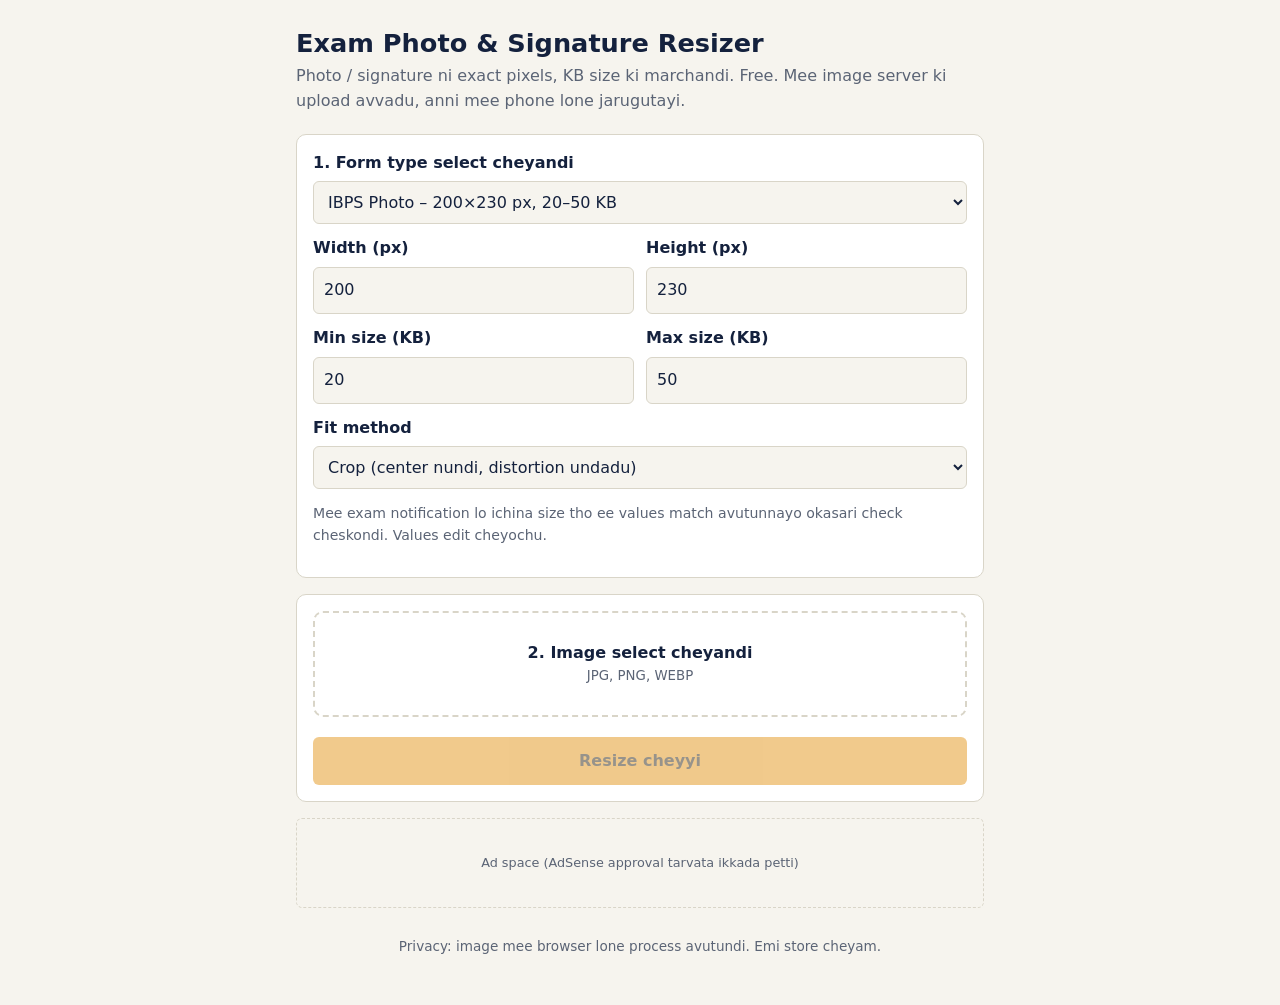
==== index.html @ 24c1ca70 "Add files via upload" ====
<!DOCTYPE html>
<html lang="en">
<head>
<meta charset="utf-8">
<meta name="viewport" content="width=device-width, initial-scale=1">
<title>Exam Photo & Signature Resizer – Free, no upload</title>
<meta name="description" content="Resize photo and signature to exact pixels and KB size for exam forms (IBPS, SSC, RRB and more). Works in your browser. Your image never leaves your phone.">
<style>
:root{--bg:#f6f4ee;--ink:#14213d;--muted:#5b6475;--line:#d9d5c8;--card:#fff;--accent:#e08a00;--accent-ink:#1a1200;--ok:#1d7a46;--bad:#b3261e}
@media (prefers-color-scheme:dark){:root{--bg:#0f1524;--ink:#eef0f6;--muted:#9aa3b8;--line:#2a3350;--card:#172036;--accent:#f2a21a;--accent-ink:#1a1200;--ok:#5fd18c;--bad:#ff8a80}}
*{box-sizing:border-box}
body{margin:0;background:var(--bg);color:var(--ink);font:16px/1.55 system-ui,"Noto Sans Telugu","Segoe UI",Roboto,sans-serif}
main{max-width:720px;margin:0 auto;padding:20px 16px 48px}
h1{font-size:1.6rem;line-height:1.25;margin:8px 0 4px}
.sub{color:var(--muted);margin:0 0 20px}
.card{background:var(--card);border:1px solid var(--line);border-radius:10px;padding:16px;margin-bottom:16px}
label{display:block;font-weight:600;margin:0 0 6px}
select,input[type=number]{width:100%;padding:10px;border:1px solid var(--line);border-radius:6px;background:var(--bg);color:var(--ink);font:inherit}
.row{display:grid;grid-template-columns:repeat(2,1fr);gap:12px;margin-top:12px}
.drop{display:block;border:2px dashed var(--line);border-radius:10px;padding:28px 12px;text-align:center;cursor:pointer;font-weight:600}
.drop:focus-within,.drop:hover{border-color:var(--accent)}
.drop input{position:absolute;opacity:0;width:1px;height:1px}
.drop small{display:block;font-weight:400;color:var(--muted)}
button{font:inherit;font-weight:700;padding:12px 18px;border:0;border-radius:6px;background:var(--accent);color:var(--accent-ink);cursor:pointer;width:100%;margin-top:14px}
button:disabled{opacity:.45;cursor:not-allowed}
button:focus-visible,select:focus-visible,input:focus-visible{outline:3px solid var(--ink);outline-offset:2px}
#out{display:none}
#out.show{display:block}
canvas{max-width:100%;height:auto;border:1px solid var(--line);background:#fff;display:block;margin:0 auto}
.stat{margin:12px 0 0;font-weight:600;text-align:center}
.ok{color:var(--ok)}.bad{color:var(--bad)}
.note{font-size:.88rem;color:var(--muted)}
.ad{min-height:90px;border:1px dashed var(--line);border-radius:6px;display:flex;align-items:center;justify-content:center;color:var(--muted);font-size:.8rem;margin:16px 0}
footer{font-size:.85rem;color:var(--muted);text-align:center;margin-top:28px}
</style>
</head>
<body>
<main>
<h1>Exam Photo & Signature Resizer</h1>
<p class="sub">Photo / signature ni exact pixels, KB size ki marchandi. Free. Mee image server ki upload avvadu, anni mee phone lone jarugutayi.</p>

<section class="card">
  <label for="preset">1. Form type select cheyandi</label>
  <select id="preset">
    <option value="200,230,20,50">IBPS Photo – 200×230 px, 20–50 KB</option>
    <option value="140,60,10,20">IBPS Signature – 140×60 px, 10–20 KB</option>
    <option value="200,230,20,50">Generic Photo – 200×230 px, 20–50 KB</option>
    <option value="140,60,10,20">Generic Signature – 140×60 px, 10–20 KB</option>
    <option value="custom">Custom (nenu enter chestanu)</option>
  </select>
  <div class="row">
    <div><label for="w">Width (px)</label><input id="w" type="number" min="20" max="4000" value="200"></div>
    <div><label for="h">Height (px)</label><input id="h" type="number" min="20" max="4000" value="230"></div>
    <div><label for="minkb">Min size (KB)</label><input id="minkb" type="number" min="1" value="20"></div>
    <div><label for="maxkb">Max size (KB)</label><input id="maxkb" type="number" min="1" value="50"></div>
  </div>
  <div style="margin-top:12px">
    <label for="mode">Fit method</label>
    <select id="mode">
      <option value="crop">Crop (center nundi, distortion undadu)</option>
      <option value="pad">Full image, white padding</option>
      <option value="stretch">Stretch (exact size ki)</option>
    </select>
  </div>
  <p class="note">Mee exam notification lo ichina size tho ee values match avutunnayo okasari check cheskondi. Values edit cheyochu.</p>
</section>

<section class="card">
  <label class="drop" for="file">2. Image select cheyandi<small>JPG, PNG, WEBP</small>
    <input id="file" type="file" accept="image/*">
  </label>
  <button id="go" disabled>Resize cheyyi</button>
</section>

<section class="card" id="out" aria-live="polite">
  <canvas id="cv"></canvas>
  <p class="stat" id="stat"></p>
  <button id="dl">Download JPG</button>
</section>

<div class="ad" aria-label="Advertisement">Ad space (AdSense approval tarvata ikkada petti)</div>

<footer>Privacy: image mee browser lone process avutundi. Emi store cheyam.</footer>
</main>

<script>
const $=id=>document.getElementById(id);
const preset=$('preset'),W=$('w'),H=$('h'),MIN=$('minkb'),MAX=$('maxkb'),mode=$('mode'),file=$('file'),go=$('go'),out=$('out'),cv=$('cv'),stat=$('stat'),dl=$('dl');
let img=null,blob=null,name='image';

preset.onchange=()=>{
  if(preset.value==='custom')return;
  const [w,h,mn,mx]=preset.value.split(',');
  W.value=w;H.value=h;MIN.value=mn;MAX.value=mx;
};
[W,H,MIN,MAX].forEach(el=>el.oninput=()=>{preset.value='custom'});

file.onchange=()=>{
  const f=file.files[0];
  if(!f)return;
  name=f.name.replace(/\.[^.]+$/,'');
  const url=URL.createObjectURL(f);
  const im=new Image();
  im.onload=()=>{img=im;go.disabled=false;go.textContent='Resize cheyyi ('+f.name+')'};
  im.onerror=()=>{img=null;go.disabled=true;alert('Ee image open avvaledu. Vere JPG/PNG try cheyandi.')};
  im.src=url;
};

function draw(w,h){
  cv.width=w;cv.height=h;
  const c=cv.getContext('2d');
  c.fillStyle='#fff';c.fillRect(0,0,w,h);
  const iw=img.naturalWidth,ih=img.naturalHeight,m=mode.value;
  if(m==='stretch')c.drawImage(img,0,0,w,h);
  else if(m==='crop'){
    const s=Math.max(w/iw,h/ih),sw=w/s,sh=h/s;
    c.drawImage(img,(iw-sw)/2,(ih-sh)/2,sw,sh,0,0,w,h);
  }else{
    const s=Math.min(w/iw,h/ih),dw=iw*s,dh=ih*s;
    c.drawImage(img,(w-dw)/2,(h-dh)/2,dw,dh);
  }
}

const toBlob=q=>new Promise(r=>cv.toBlob(r,'image/jpeg',q));

go.onclick=async()=>{
  const w=+W.value,h=+H.value,mn=+MIN.value*1024,mx=+MAX.value*1024;
  if(!w||!h||!mx||mn>mx){alert('Width, height, size values correct ga enter cheyandi.');return}
  draw(w,h);
  // Binary search for the highest quality that stays under max size
  let lo=0.05,hi=0.98,best=null;
  for(let i=0;i<9;i++){
    const q=(lo+hi)/2,b=await toBlob(q);
    if(b.size<=mx){best=b;lo=q}else hi=q;
  }
  if(!best)best=await toBlob(0.05);
  blob=best;
  const kb=(blob.size/1024).toFixed(1);
  let msg,cls;
  if(blob.size>mx){msg=`${kb} KB. Max ${MAX.value} KB kante ekkuva undi. Width/height tagginchandi leka Crop method try cheyandi.`;cls='bad'}
  else if(blob.size<mn){msg=`${kb} KB. Min ${MIN.value} KB kante takkuva undi. Pedda resolution image tho try cheyandi.`;cls='bad'}
  else{msg=`${w}×${h} px, ${kb} KB. Size correct!`;cls='ok'}
  stat.textContent=msg;stat.className='stat '+cls;
  out.classList.add('show');
  dl.disabled=false;
  out.scrollIntoView({behavior:'smooth',block:'nearest'});
};

dl.onclick=()=>{
  if(!blob)return;
  const a=document.createElement('a');
  a.href=URL.createObjectURL(blob);
  a.download=name+'_'+W.value+'x'+H.value+'.jpg';
  a.click();
  setTimeout(()=>URL.revokeObjectURL(a.href),2000);
};
</script>
</body>
</html>
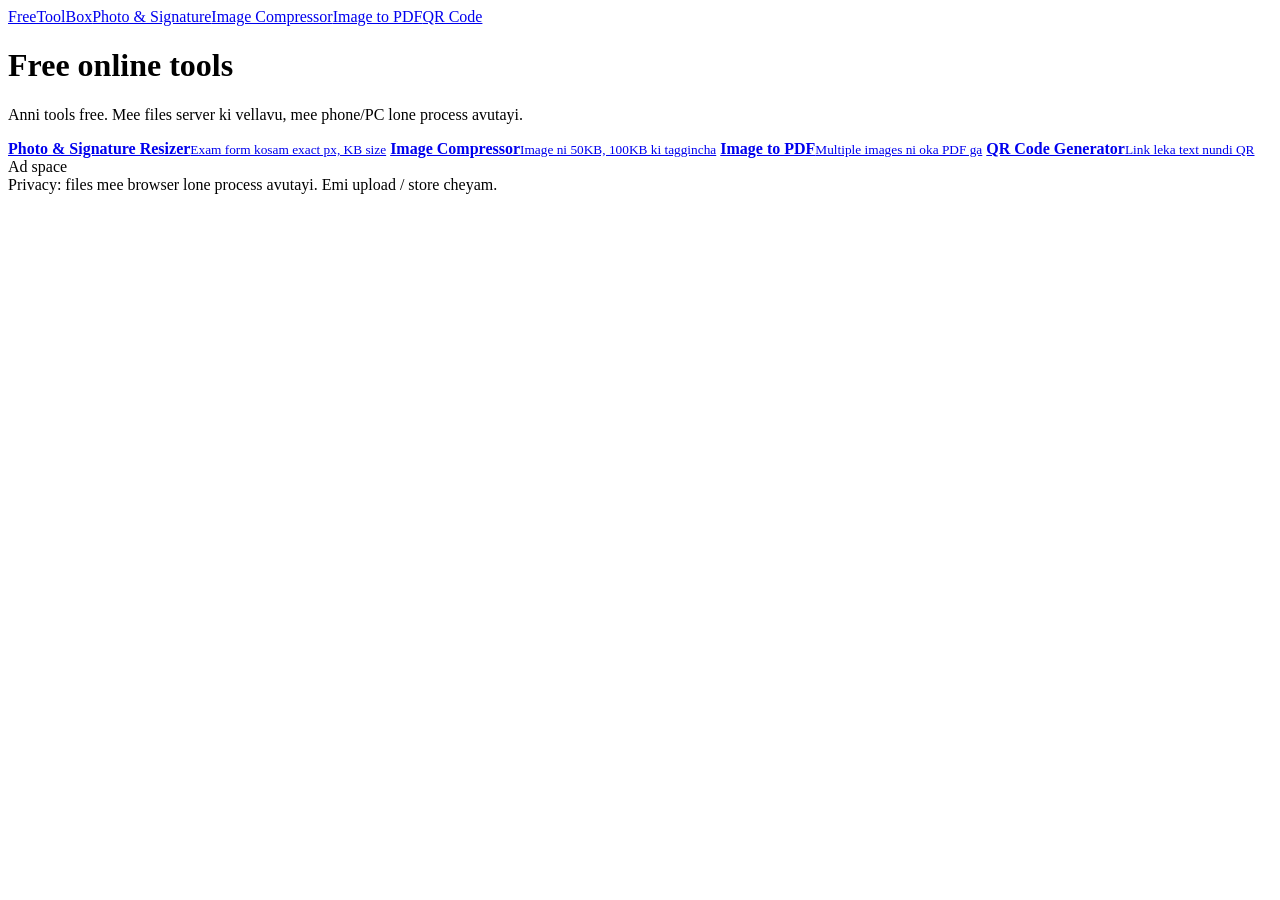
==== commit c252d067: "Add files via upload" ====
--- a/index.html
+++ b/index.html
@@ -1,159 +1,9 @@
-<!DOCTYPE html>
-<html lang="en">
-<head>
-<meta charset="utf-8">
-<meta name="viewport" content="width=device-width, initial-scale=1">
-<title>Exam Photo & Signature Resizer – Free, no upload</title>
-<meta name="description" content="Resize photo and signature to exact pixels and KB size for exam forms (IBPS, SSC, RRB and more). Works in your browser. Your image never leaves your phone.">
-<style>
-:root{--bg:#f6f4ee;--ink:#14213d;--muted:#5b6475;--line:#d9d5c8;--card:#fff;--accent:#e08a00;--accent-ink:#1a1200;--ok:#1d7a46;--bad:#b3261e}
-@media (prefers-color-scheme:dark){:root{--bg:#0f1524;--ink:#eef0f6;--muted:#9aa3b8;--line:#2a3350;--card:#172036;--accent:#f2a21a;--accent-ink:#1a1200;--ok:#5fd18c;--bad:#ff8a80}}
-*{box-sizing:border-box}
-body{margin:0;background:var(--bg);color:var(--ink);font:16px/1.55 system-ui,"Noto Sans Telugu","Segoe UI",Roboto,sans-serif}
-main{max-width:720px;margin:0 auto;padding:20px 16px 48px}
-h1{font-size:1.6rem;line-height:1.25;margin:8px 0 4px}
-.sub{color:var(--muted);margin:0 0 20px}
-.card{background:var(--card);border:1px solid var(--line);border-radius:10px;padding:16px;margin-bottom:16px}
-label{display:block;font-weight:600;margin:0 0 6px}
-select,input[type=number]{width:100%;padding:10px;border:1px solid var(--line);border-radius:6px;background:var(--bg);color:var(--ink);font:inherit}
-.row{display:grid;grid-template-columns:repeat(2,1fr);gap:12px;margin-top:12px}
-.drop{display:block;border:2px dashed var(--line);border-radius:10px;padding:28px 12px;text-align:center;cursor:pointer;font-weight:600}
-.drop:focus-within,.drop:hover{border-color:var(--accent)}
-.drop input{position:absolute;opacity:0;width:1px;height:1px}
-.drop small{display:block;font-weight:400;color:var(--muted)}
-button{font:inherit;font-weight:700;padding:12px 18px;border:0;border-radius:6px;background:var(--accent);color:var(--accent-ink);cursor:pointer;width:100%;margin-top:14px}
-button:disabled{opacity:.45;cursor:not-allowed}
-button:focus-visible,select:focus-visible,input:focus-visible{outline:3px solid var(--ink);outline-offset:2px}
-#out{display:none}
-#out.show{display:block}
-canvas{max-width:100%;height:auto;border:1px solid var(--line);background:#fff;display:block;margin:0 auto}
-.stat{margin:12px 0 0;font-weight:600;text-align:center}
-.ok{color:var(--ok)}.bad{color:var(--bad)}
-.note{font-size:.88rem;color:var(--muted)}
-.ad{min-height:90px;border:1px dashed var(--line);border-radius:6px;display:flex;align-items:center;justify-content:center;color:var(--muted);font-size:.8rem;margin:16px 0}
-footer{font-size:.85rem;color:var(--muted);text-align:center;margin-top:28px}
-</style>
-</head>
-<body>
-<main>
-<h1>Exam Photo & Signature Resizer</h1>
-<p class="sub">Photo / signature ni exact pixels, KB size ki marchandi. Free. Mee image server ki upload avvadu, anni mee phone lone jarugutayi.</p>
-
-<section class="card">
-  <label for="preset">1. Form type select cheyandi</label>
-  <select id="preset">
-    <option value="200,230,20,50">IBPS Photo – 200×230 px, 20–50 KB</option>
-    <option value="140,60,10,20">IBPS Signature – 140×60 px, 10–20 KB</option>
-    <option value="200,230,20,50">Generic Photo – 200×230 px, 20–50 KB</option>
-    <option value="140,60,10,20">Generic Signature – 140×60 px, 10–20 KB</option>
-    <option value="custom">Custom (nenu enter chestanu)</option>
-  </select>
-  <div class="row">
-    <div><label for="w">Width (px)</label><input id="w" type="number" min="20" max="4000" value="200"></div>
-    <div><label for="h">Height (px)</label><input id="h" type="number" min="20" max="4000" value="230"></div>
-    <div><label for="minkb">Min size (KB)</label><input id="minkb" type="number" min="1" value="20"></div>
-    <div><label for="maxkb">Max size (KB)</label><input id="maxkb" type="number" min="1" value="50"></div>
-  </div>
-  <div style="margin-top:12px">
-    <label for="mode">Fit method</label>
-    <select id="mode">
-      <option value="crop">Crop (center nundi, distortion undadu)</option>
-      <option value="pad">Full image, white padding</option>
-      <option value="stretch">Stretch (exact size ki)</option>
-    </select>
-  </div>
-  <p class="note">Mee exam notification lo ichina size tho ee values match avutunnayo okasari check cheskondi. Values edit cheyochu.</p>
-</section>
-
-<section class="card">
-  <label class="drop" for="file">2. Image select cheyandi<small>JPG, PNG, WEBP</small>
-    <input id="file" type="file" accept="image/*">
-  </label>
-  <button id="go" disabled>Resize cheyyi</button>
-</section>
-
-<section class="card" id="out" aria-live="polite">
-  <canvas id="cv"></canvas>
-  <p class="stat" id="stat"></p>
-  <button id="dl">Download JPG</button>
-</section>
-
-<div class="ad" aria-label="Advertisement">Ad space (AdSense approval tarvata ikkada petti)</div>
-
-<footer>Privacy: image mee browser lone process avutundi. Emi store cheyam.</footer>
-</main>
-
-<script>
-const $=id=>document.getElementById(id);
-const preset=$('preset'),W=$('w'),H=$('h'),MIN=$('minkb'),MAX=$('maxkb'),mode=$('mode'),file=$('file'),go=$('go'),out=$('out'),cv=$('cv'),stat=$('stat'),dl=$('dl');
-let img=null,blob=null,name='image';
-
-preset.onchange=()=>{
-  if(preset.value==='custom')return;
-  const [w,h,mn,mx]=preset.value.split(',');
-  W.value=w;H.value=h;MIN.value=mn;MAX.value=mx;
-};
-[W,H,MIN,MAX].forEach(el=>el.oninput=()=>{preset.value='custom'});
-
-file.onchange=()=>{
-  const f=file.files[0];
-  if(!f)return;
-  name=f.name.replace(/\.[^.]+$/,'');
-  const url=URL.createObjectURL(f);
-  const im=new Image();
-  im.onload=()=>{img=im;go.disabled=false;go.textContent='Resize cheyyi ('+f.name+')'};
-  im.onerror=()=>{img=null;go.disabled=true;alert('Ee image open avvaledu. Vere JPG/PNG try cheyandi.')};
-  im.src=url;
-};
-
-function draw(w,h){
-  cv.width=w;cv.height=h;
-  const c=cv.getContext('2d');
-  c.fillStyle='#fff';c.fillRect(0,0,w,h);
-  const iw=img.naturalWidth,ih=img.naturalHeight,m=mode.value;
-  if(m==='stretch')c.drawImage(img,0,0,w,h);
-  else if(m==='crop'){
-    const s=Math.max(w/iw,h/ih),sw=w/s,sh=h/s;
-    c.drawImage(img,(iw-sw)/2,(ih-sh)/2,sw,sh,0,0,w,h);
-  }else{
-    const s=Math.min(w/iw,h/ih),dw=iw*s,dh=ih*s;
-    c.drawImage(img,(w-dw)/2,(h-dh)/2,dw,dh);
-  }
-}
-
-const toBlob=q=>new Promise(r=>cv.toBlob(r,'image/jpeg',q));
-
-go.onclick=async()=>{
-  const w=+W.value,h=+H.value,mn=+MIN.value*1024,mx=+MAX.value*1024;
-  if(!w||!h||!mx||mn>mx){alert('Width, height, size values correct ga enter cheyandi.');return}
-  draw(w,h);
-  // Binary search for the highest quality that stays under max size
-  let lo=0.05,hi=0.98,best=null;
-  for(let i=0;i<9;i++){
-    const q=(lo+hi)/2,b=await toBlob(q);
-    if(b.size<=mx){best=b;lo=q}else hi=q;
-  }
-  if(!best)best=await toBlob(0.05);
-  blob=best;
-  const kb=(blob.size/1024).toFixed(1);
-  let msg,cls;
-  if(blob.size>mx){msg=`${kb} KB. Max ${MAX.value} KB kante ekkuva undi. Width/height tagginchandi leka Crop method try cheyandi.`;cls='bad'}
-  else if(blob.size<mn){msg=`${kb} KB. Min ${MIN.value} KB kante takkuva undi. Pedda resolution image tho try cheyandi.`;cls='bad'}
-  else{msg=`${w}×${h} px, ${kb} KB. Size correct!`;cls='ok'}
-  stat.textContent=msg;stat.className='stat '+cls;
-  out.classList.add('show');
-  dl.disabled=false;
-  out.scrollIntoView({behavior:'smooth',block:'nearest'});
-};
-
-dl.onclick=()=>{
-  if(!blob)return;
-  const a=document.createElement('a');
-  a.href=URL.createObjectURL(blob);
-  a.download=name+'_'+W.value+'x'+H.value+'.jpg';
-  a.click();
-  setTimeout(()=>URL.revokeObjectURL(a.href),2000);
-};
-</script>
-</body>
-</html>
+<!DOCTYPE html><html lang="en"><head><meta charset="utf-8"><meta name="viewport" content="width=device-width, initial-scale=1"><link rel="stylesheet" href="style.css"><title>FreeToolBox – Free online image, PDF and QR tools</title>
+<meta name="description" content="Free online tools: photo and signature resizer for exam forms, image compressor, image to PDF, QR code generator. No upload, works in your browser."></head><body>
+<header class="nav"><a class="brand" href="index.html">FreeToolBox</a><a href="photo-signature-resizer.html">Photo &amp; Signature</a><a href="image-compressor.html">Image Compressor</a><a href="image-to-pdf.html">Image to PDF</a><a href="qr-code-generator.html">QR Code</a></header><main><h1>Free online tools</h1><p class="sub">Anni tools free. Mee files server ki vellavu, mee phone/PC lone process avutayi.</p>
+<div class="tools">
+<a href="photo-signature-resizer.html"><b>Photo &amp; Signature Resizer</b><small>Exam form kosam exact px, KB size</small></a>
+<a href="image-compressor.html"><b>Image Compressor</b><small>Image ni 50KB, 100KB ki taggincha</small></a>
+<a href="image-to-pdf.html"><b>Image to PDF</b><small>Multiple images ni oka PDF ga</small></a>
+<a href="qr-code-generator.html"><b>QR Code Generator</b><small>Link leka text nundi QR</small></a>
+</div><div class="ad" aria-label="Advertisement">Ad space</div><footer>Privacy: files mee browser lone process avutayi. Emi upload / store cheyam.</footer></main></body></html>
